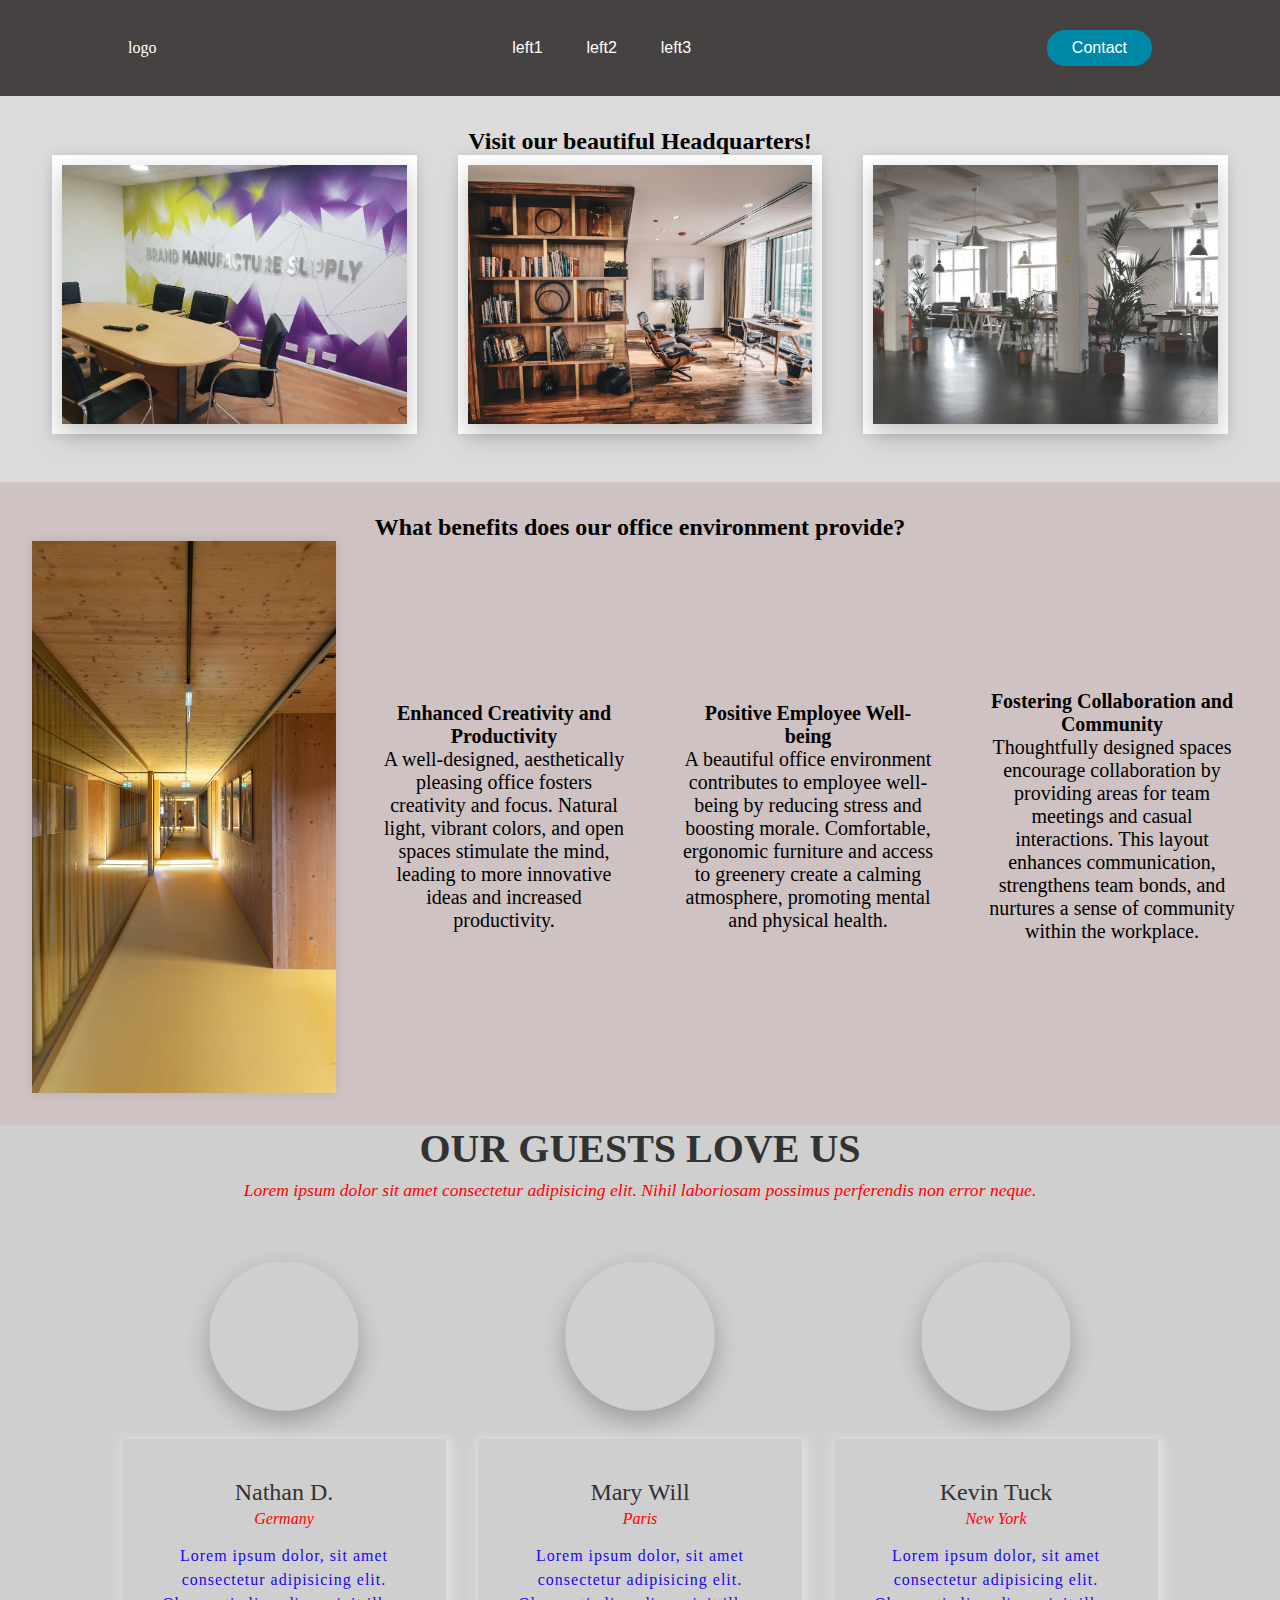
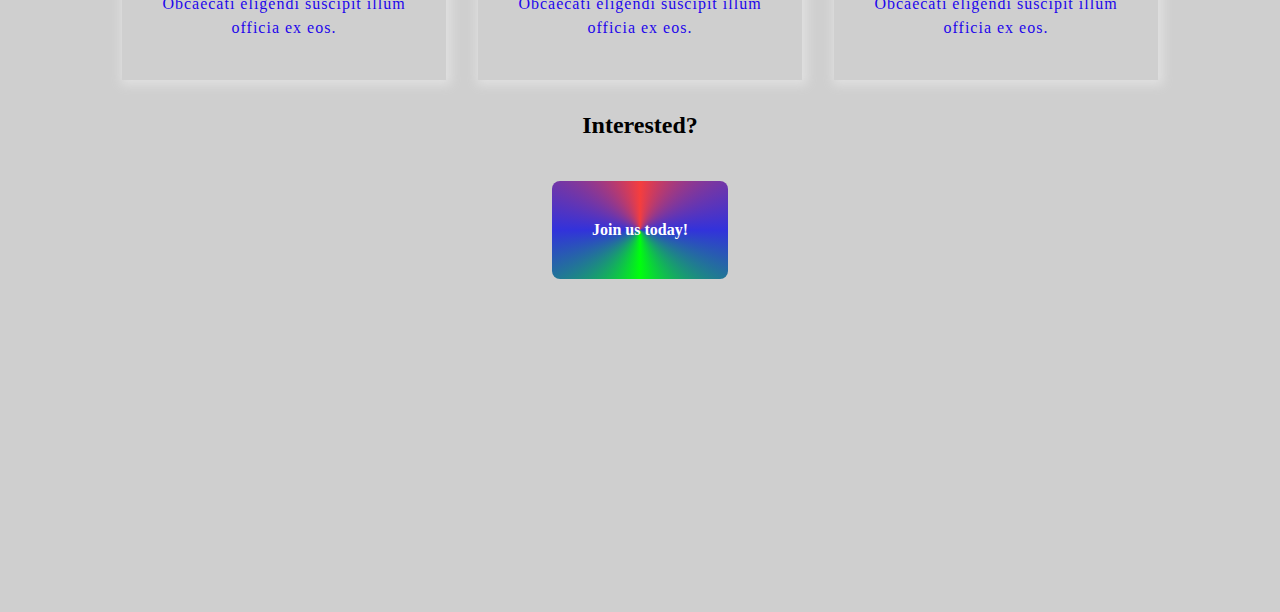
==== index.html @ 1644518e "initial" ====
<!DOCTYPE html>
<html lang="en">
<head>
    <link rel="stylesheet" href="style.css">
    <meta charset="UTF-8">
    <meta name="viewport" content="width=device-width, initial-scale=1.0">
    <title>Document</title>
    <script src="https://kit.fontawesome.com/44f557ccce.js"></script>
<body>
    <div class="master">
    <header>
            
                
                <p class="logo" src="" alt="logo" style="color:white;">logo</p>
                <nav>
                <ul class="navLinks">
                    <li><a href="#">left1</a></li>
                    <li><a href="#">left2</a></li>
                    <li><a href="#">left3</a></li>
                </ul>
            </nav>
            <a class="cta" href="#"><button>Contact</button></a>
        
</header>
<section id="showcases" class="showcases">
    <h2>Visit our beautiful Headquarters!</h2>
    <div class="showcase-container">
        <div class="showcase-item">
            <img src="office1.webp" alt="officebg1">
        </div>
        <div class="showcase-item">
            <img src="office2.jpeg" alt="officebg2">
            
        </div>
        <div class="showcase-item">
            <img src="office3.webp" alt="officebg3">
        </div>
    </div>
</section>

<section class="benefits">
    <h2>What benefits does our office environment provide?</h2>
    <div class="benefit-content">
        <img src="office4.jpg" alt="Office benefits image"> 
        <p><strong>Enhanced Creativity and Productivity</strong><br>A well-designed, aesthetically pleasing office fosters creativity and focus. Natural light, vibrant colors, and open spaces stimulate the mind, leading to more innovative ideas and increased productivity.</p>
        <p><strong>Positive Employee Well-being</strong><br> A beautiful office environment contributes to employee well-being by reducing stress and boosting morale. Comfortable, ergonomic furniture and access to greenery create a calming atmosphere, promoting mental and physical health.</p>
        <p><strong>Fostering Collaboration and Community</strong><br> Thoughtfully designed spaces encourage collaboration by providing areas for team meetings and casual interactions. This layout enhances communication, strengthens team bonds, and nurtures a sense of community within the workplace.</p>
    
    </div>
</section>
<div class="rev-section">

    <h2 class="title">Our Guests Love Us</h2>
    <p class="note">Lorem ipsum dolor sit amet consectetur adipisicing elit. Nihil laboriosam possimus perferendis non error neque.</p>
    
    <div class="reviews">
    
    <div class="review">
       <div class="head-review">
          <img src="https://images.unsplash.com/photo-1488161628813-04466f872be2?ixlib=rb-1.2.1&ixid=eyJhcHBfaWQiOjEyMDd9&auto=format&fit=crop&w=700&q=80" width="250px">
       </div>
       <div class="body-review">
          <div class="name-review">Nathan D.</div>
          <div class="place-review">Germany</div>
          <div class="rating">
             <i class="fas fa-star"></i>
             <i class="fas fa-star"></i>
             <i class="fas fa-star"></i>
             <i class="fas fa-star"></i>
             <i class="fas fa-star-half"></i>
          </div>
          <div class="desc-review">Lorem ipsum dolor, sit amet consectetur adipisicing elit. Obcaecati eligendi suscipit illum officia ex eos.</div>
       </div>
    </div>
    <div class="review">
       <div class="head-review">
          <img src="https://images.unsplash.com/photo-1479936343636-73cdc5aae0c3?ixlib=rb-1.2.1&ixid=eyJhcHBfaWQiOjEyMDd9&auto=format&fit=crop&w=800&q=80" width="250px">
       </div>
       <div class="body-review">
          <div class="name-review">Mary Will</div>
          <div class="place-review">Paris</div>
          <div class="rating">
             <i class="fas fa-star"></i>
             <i class="fas fa-star"></i>
             <i class="fas fa-star"></i>
             <i class="fas fa-star"></i>
             <i class="fas fa-star"></i>
          </div>
          <div class="desc-review">Lorem ipsum dolor, sit amet consectetur adipisicing elit. Obcaecati eligendi suscipit illum officia ex eos.</div>
       </div>
    </div>
    <div class="review">
       <div class="head-review">
          <img src="https://images.unsplash.com/photo-1463453091185-61582044d556?ixlib=rb-1.2.1&auto=format&fit=crop&w=1350&q=80" width="250px">
       </div>
       <div class="body-review">
          <div class="name-review">Kevin Tuck</div>
          <div class="place-review">New York</div>
          <div class="rating">
             <i class="fas fa-star"></i>
             <i class="fas fa-star"></i>
             <i class="fas fa-star"></i>
             <i class="fas fa-star"></i>
             <i class="fas fa-star-half"></i>
          </div>
          <div class="desc-review">Lorem ipsum dolor, sit amet consectetur adipisicing elit. Obcaecati eligendi suscipit illum officia ex eos.</div>
        </div>
    </div>
</div>
<section class="join">
<h2> Interested? </h2>
<div class="border-neon">
    <br>
<p class="neon-text">Join us today!</p>
</div>
</section>



</div>
</div>
</body>
</html>
---- style.css ----
*{
    box-sizing:border-box;
    margin:0;
    padding:0;
    
}
body{
    display:flex;
}

:root{
    --clr-1: #052b2f;
    --clr-2: #073438;
    --clr-3: rgb(245, 62, 62);
    --clr-4: rgb(50, 50, 219);
    --clr-5: #00ff0d;
}
.master{
    background-color:rgba(207, 207, 207);
}
li, a, button{
    font-family:sans-serif;
    font-weight:500;
    font-size:16px;
    color:white;
    text-decoration:none;

}
header{
    background-color:rgb(70, 66, 66);
    display:flex;
    justify-content:space-between;
   align-items:center; 
   padding:30px 10%;

   
}
.navLinks{
    list-style:none;
}
.navLinks li {
    display:inline-block;
    padding:0px 20px;
}
.navLinks li a{
transition: all 0.3s ease 0s;

}
.navLinks li a:hover {
    color: #0088a9;
    
    }
button{
    padding: 9px 25px;
    background-color: rgba(0,136,169,1);
    border:none;
    border-radius:50px;
    cursor:pointer;
    transition: all 0.3s ease 0s;

}
button:hover{
    background-color: rgba(0,136,169,0.8);
}
.showcases {
    padding: 2rem;
    background-color: #dbdbdb;
    text-align: center;
}

.showcase-container {
    display: flex;
    justify-content: space-around;
    flex-wrap: wrap;
}

.showcase-item:hover {
    background-color: rgb(226, 116, 26);
    transition-duration: 500ms;
}

.showcase-item {
    flex-basis: 30%;
    margin-bottom: 1rem;
    background-color: #fff;
    padding: 10px; 
    box-shadow: 0 0 10px rgba(0, 0, 0, 0.1);
    display: flex;
    justify-content: center;
    align-items: center;
}

.showcase-item img {
    width: 100%;
    height: 100%;
    object-fit:cover; /* Ensures the image covers the entire container */
    border-radius: inherit; /* Ensure the image respects the border radius of the parent container */
}
.reviews{
    
}
.reviews p {
    display:flex;
    justify-content:center;

    font-weight:bold;
    font-size:larger;
}

.benefits{
    background-color: #cfc2c2;
    text-align:center; /* Align text to the left */
    padding: 2rem;
}

.benefit-content {
    display: flex;
    align-items: center;
    justify-content: center;
    flex-wrap: wrap;
    gap: 2rem; /* Adds space between the image and the text */
}

.benefit-content img{
    width: 25%;
    height: auto; /* Maintain aspect ratio */
    background-color: #fff; 
    box-shadow: 0 0 10px rgba(0, 0, 0, 0.1);
    object-fit: cover;
    border-radius: inherit;
}

.benefit-content p{
    font-size: 20px;
    flex: 1;/* Takes up the remaining space */
    max-width: 60%; 
    margin: 10px;
}

.rev-section{
    margin: auto;
    padding: 0 1rem;
    max-width: 1100px;
    text-align: center;
  }
  
  .title{
    font-size: 2.5rem;
    text-transform: uppercase;
    color: rgb(50, 50, 50);
    margin-bottom: .5rem;
  }
  .note{
    font-size: 1.1rem;
    color: rgb(150, 150, 150);
    font-style: italic;
      color: red;
  
  }
  
  .reviews{
    margin:2rem auto;
    display: flex;
    flex-wrap: wrap;
  }
  .review{
    margin: 0 1rem;
    min-width: 300px;
    flex: 1;
  }
  
  .head-review{
    margin: 1.75rem auto;
    width: 150px;
    height: 150px;
  }
  img{
    width: 100%;
    height: 100%;
    object-fit: cover;
    border-radius: 50%;
    box-shadow: 0 10px 25px rgba(0, 0, 0, .25);
  }
  
  .body-review{
    
    padding: 2.5rem;
    box-shadow: 2px 2px 10px 3px rgb(225, 225, 225);
  }
  .name-review{
    font-size: 1.5rem;
    color: rgb(50, 50, 50);
    margin-bottom: .25rem;
  }
  .place-review{
    color: red;
    font-style: italic;
  }
  .rating{
    color: rgb(253, 180, 42);
    margin: 1rem 0;
  }
  .desc-review{
    line-height: 1.5rem;
    letter-spacing: 1px;
    color: rgb(29, 6, 235);
  }
  
  @media (max-width: 678px){
    .review{
      margin-top: 1.5rem;
    }
  }
.join{
    display:flex;
    height:500px;
    width:auto;
    flex-direction:column;
}
.join h2{
    align-self:center;
}
@property --gradient-angle {
    syntax: "<angle>";
    initial-value: 0deg;
    inherits: false;
}

.border-neon {
    display: flex;
    flex-direction: row;
    margin-top: 50px;
    justify-content: center;
    align-items: center;
}

.neon-text {
    padding: 2em;
    position: relative;
    border-radius: 0.5rem;
    background-color: #000; /* Static background color */
    color: white; /* Text color */
    z-index: 1; /* Ensure the text content is on top */
    font-weight:bolder;
}

.neon-text::before {
    content: "";
    position: absolute;
    inset: 0;
    border-radius: inherit;
    padding: 0.25rem; /* Space between the text and the border */
    background:  /* Match the background color to the container */
    z-index: -1; /* Behind the text */
}

.neon-text::after {
    content: "";
    position: absolute;
    inset: -0.5rem;
    border-radius: inherit;
    background: conic-gradient(
        from var(--gradient-angle),
        var(--clr-3),
        var(--clr-4),
        var(--clr-5),
        var(--clr-4),
        var(--clr-3)
    );
    z-index: -2; /* Behind the container */
    animation: rotation 1s linear infinite;
}

@keyframes rotation {
    0% {
        --gradient-angle: 0deg;
    }
    100% {
        --gradient-angle: 360deg;
    }
}
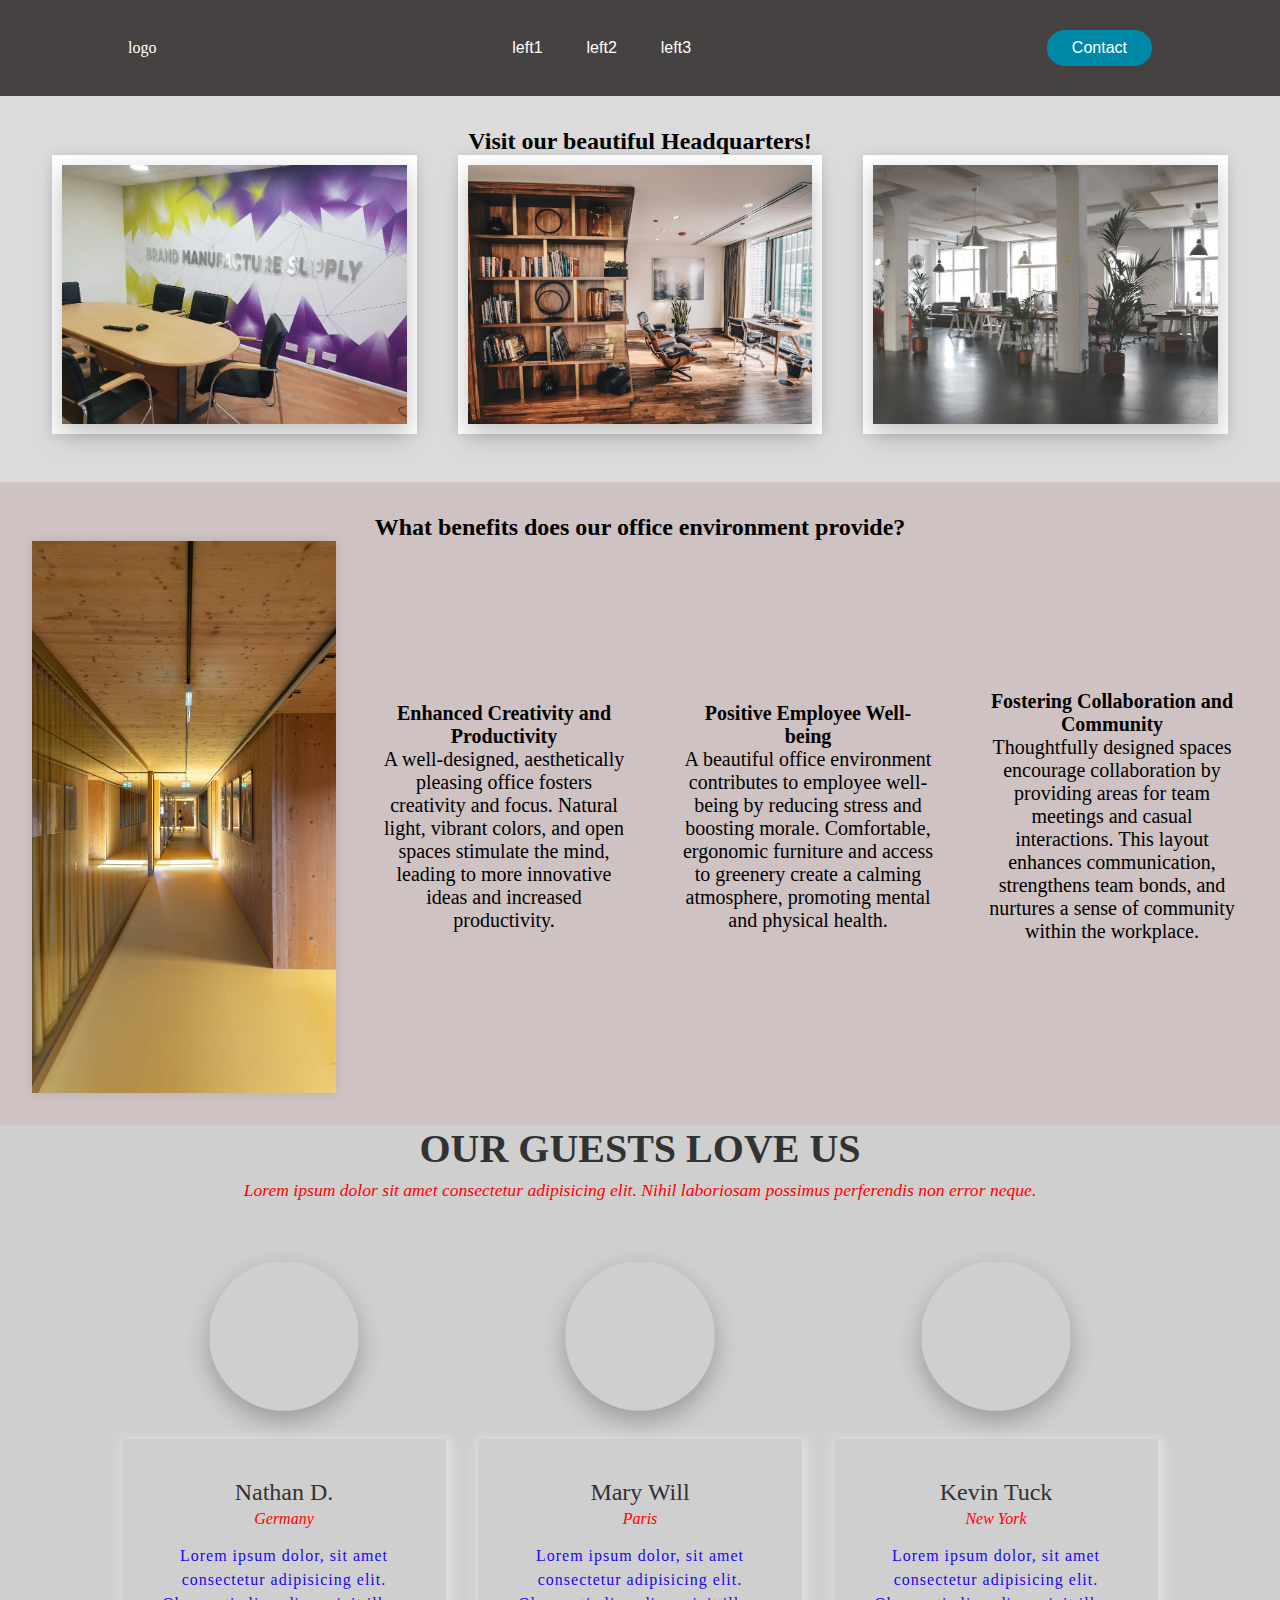
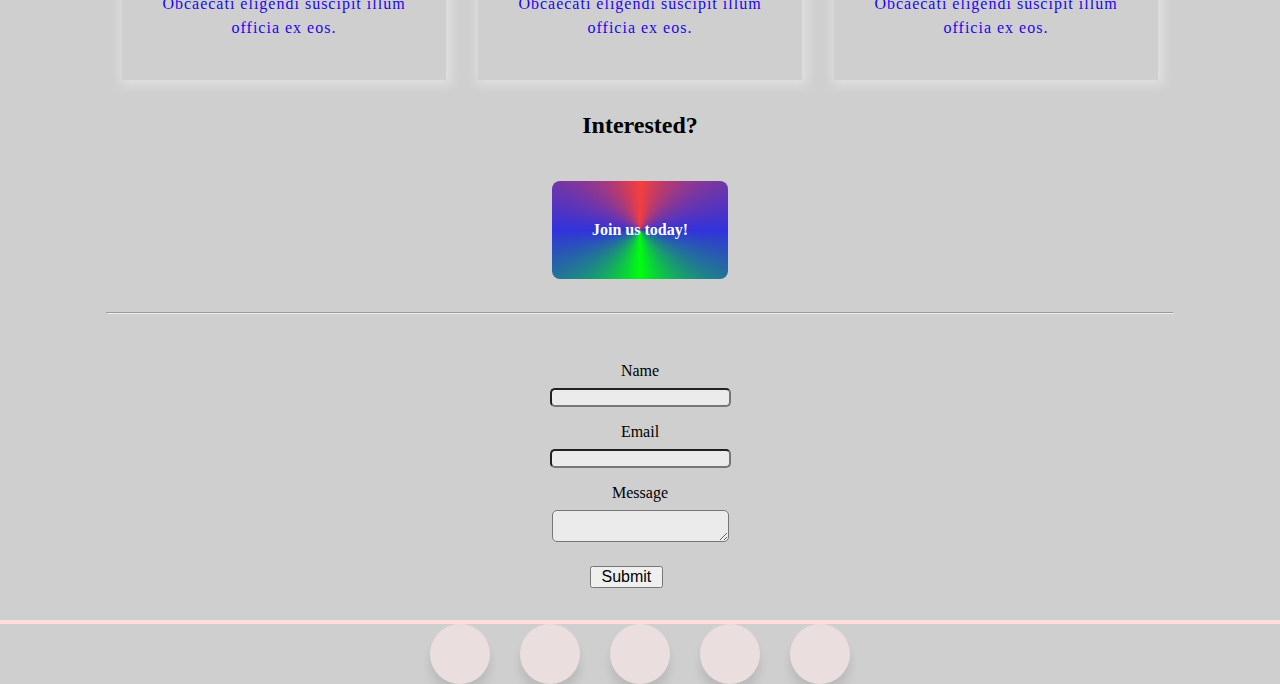
==== commit acebf01d: "social media section" ====
--- a/index.html
+++ b/index.html
@@ -19,7 +19,7 @@
                     <li><a href="#">left3</a></li>
                 </ul>
             </nav>
-            <a class="cta" href="#"><button>Contact</button></a>
+            <a class="cta" href="#"><button class="header-button">Contact</button></a>
         
 </header>
 <section id="showcases" class="showcases">
@@ -114,10 +114,58 @@
 <p class="neon-text">Join us today!</p>
 </div>
 </section>
+<hr>
+<div id="sign-up-section">
+<form>
+    <label for="name">Name</label>
+    <input type="text" id="name" name="name" required>
+    <label for="email">Email</label>
+    <input type="email" id="email" name="email" required>
+    <label for="message">Message</label>
+    <textarea id="message" name="message" required></textarea>
+    <button type="submit" class="submit-button">Submit</button>
 
-
+</form>
 
 </div>
+
 </div>
+<div class="social-media-wrapper">
+    <a href="#" class="icon facebook">
+       <div class="tooltip">
+          Facebook
+       </div>
+       <span><i class="fab fa-facebook-f"></i></span>
+    </a>
+    <a href="#" class="icon twitter">
+       <div class="tooltip">
+          Twitter
+       </div>
+       <span><i class="fab fa-twitter"></i></span>
+    </a>
+    <a href="#" class="icon instagram">
+       <div class="tooltip">
+          Instagram
+       </div>
+       <span><i class="fab fa-instagram"></i></span>
+    </a>
+    <div class="icon github">
+        <a href="#" class="icon github">
+       <div class="tooltip">
+          Github
+       </div>
+       <span><i class="fab fa-github"></i></span>
+    </a>
+    </div>
+    <a href="#" class="icon youtube">
+       <div class="tooltip">
+          YouTube
+       </div>
+       <span><i class="fab fa-youtube"></i></span>
+    </a>
+ </div>
+</body>
+</html>
+    
 </body>
 </html>--- a/style.css
+++ b/style.css
@@ -5,9 +5,7 @@
     padding:0;
     
 }
-body{
-    display:flex;
-}
+
 
 :root{
     --clr-1: #052b2f;
@@ -18,8 +16,9 @@
 }
 .master{
     background-color:rgba(207, 207, 207);
-}
-li, a, button{
+    
+}
+.navLinks a, li, button{
     font-family:sans-serif;
     font-weight:500;
     font-size:16px;
@@ -27,6 +26,7 @@
     text-decoration:none;
 
 }
+
 header{
     background-color:rgb(70, 66, 66);
     display:flex;
@@ -51,7 +51,7 @@
     color: #0088a9;
     
     }
-button{
+.header-button{
     padding: 9px 25px;
     background-color: rgba(0,136,169,1);
     border:none;
@@ -60,7 +60,7 @@
     transition: all 0.3s ease 0s;
 
 }
-button:hover{
+.header-button:hover{
     background-color: rgba(0,136,169,0.8);
 }
 .showcases {
@@ -97,9 +97,7 @@
     object-fit:cover; /* Ensures the image covers the entire container */
     border-radius: inherit; /* Ensure the image respects the border radius of the parent container */
 }
-.reviews{
-    
-}
+
 .reviews p {
     display:flex;
     justify-content:center;
@@ -214,7 +212,7 @@
   }
 .join{
     display:flex;
-    height:500px;
+    height:200px;
     width:auto;
     flex-direction:column;
 }
@@ -247,6 +245,7 @@
 
 .neon-text::before {
     content: "";
+    background-color:transparent;
     position: absolute;
     inset: 0;
     border-radius: inherit;
@@ -280,3 +279,126 @@
         --gradient-angle: 360deg;
     }
 }
+#sign-up-section{
+    display:flex;
+   padding: 2rem;
+  justify-content: center;
+  align-items: center;
+}
+#sign-up-section form{
+    max-width: 600px;
+    margin: auto;
+}
+#sign-up-section label{
+    display:flex;
+    margin: 1rem 0 0.5rem;
+    justify-content: center;
+  align-items: center;
+}
+#sign-up-section input, textarea {
+    border-radius:5px;
+    background-color: rgba(255, 255, 255, 0.589);
+}
+.submit-button{display:block;
+    color:black;
+    padding:0 10px;
+    font-size:bold;
+    margin-top:20px;
+position:relative;
+left:40px;
+}
+.social-media-wrapper{
+    border-top:4px solid rgb(255, 222, 222);
+display:flex;
+justify-content: center;
+align-items: center;
+gap:30px;
+}
+.social-media-wrapper .icon{
+    margin: 0 ; 
+    display:flex;
+    align-items: center;
+    justify-content: center;
+    flex-direction: column;
+    position: relative;
+    z-index:2;
+    cursor:pointer;
+}
+.social-media-wrapper .icon span{
+    position:relative;
+    height:60px;
+    width:60px;
+    display:block;
+    text-align: center;
+    border-radius:50%;
+    background:rgb(235, 222, 222);
+    color:black;
+    z-index:2;
+    box-shadow: 0 10px 10px rgba(0,0,0,0.1);
+}
+.social-media-wrapper .icon:hover span i{
+    color:#fff;
+}
+.social-media-wrapper .icon span i{
+    font-size:25px;
+    line-height:60px;
+}
+.social-media-wrapper .icon .tooltip{
+    position: absolute;
+    top:0;
+    background:#fff;
+    color:#fff;
+    font-size:20px;
+    padding:10px 18px;
+    border-radius:25px;
+    box-shadow: 0 10px 10px rgba(0,0,0,0.1);
+    opacity:0;
+    pointer-events:none;
+    transition: all 0.4s cubic-bezier(0.68,-0.55,0.265,1.55);
+}
+.social-media-wrapper .icon .tooltip::before{
+    position:absolute;
+    content:"";
+    height:15px;
+    width:15px;
+    background:#fff;
+    bottom:-8px;
+    left:50%;
+    transform:translateX(-50%) rotate(45deg);
+
+}
+.social-media-wrapper .icon:hover .tooltip{
+    top:-60px;
+    opacity:1;
+    pointer-events: auto;
+}
+
+.social-media-wrapper .icon:hover span,
+.social-media-wrapper .icon:hover .tooltip{
+    text-shadow:0px -1px 0px rgba(0,0,0,0.4);
+}
+.social-media-wrapper .facebook:hover span,
+.social-media-wrapper .facebook:hover .tooltip,
+.social-media-wrapper .facebook:hover .tooltip:before{
+    background:#3b5999;
+}
+.social-media-wrapper .twitter:hover span,
+.social-media-wrapper .twitter:hover .tooltip,
+.social-media-wrapper .twitter:hover .tooltip:before{
+    background:#46C1F6;
+}
+.social-media-wrapper .instagram:hover span,
+.social-media-wrapper .instagram:hover .tooltip,
+.social-media-wrapper .instagram:hover .tooltip:before{
+    background:#e1306c;
+}
+.social-media-wrapper .github:hover span,
+.social-media-wrapper .github:hover .tooltip,
+.social-media-wrapper .github:hover .tooltip:before{
+    background:#DE463B;
+}
+.social-media-wrapper .youtube:hover span,
+.social-media-wrapper .youtube:hover .tooltip,
+.social-media-wrapper .youtube:hover .tooltip:before{
+    background:#ff0000;
+}
